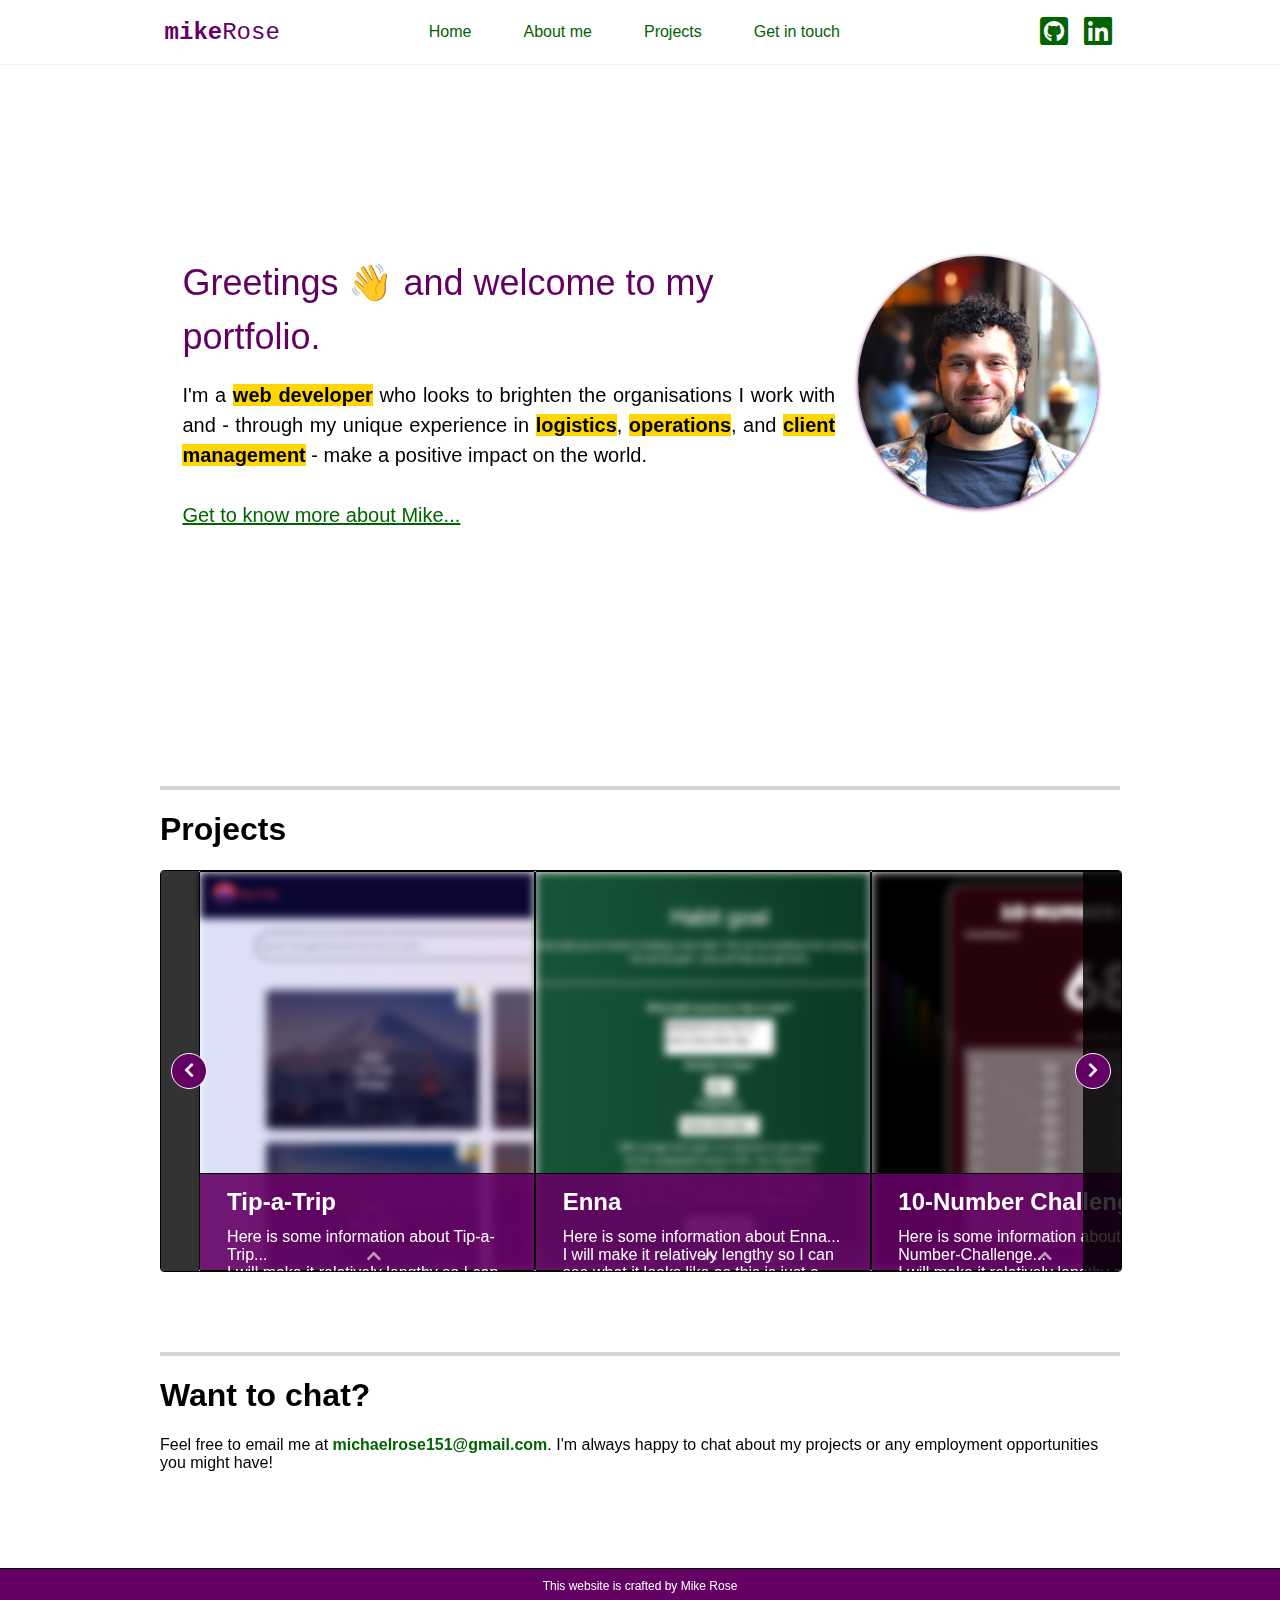
==== home.html @ 32d2ce58 "projects scroll buttons looking how they should" ====
<!DOCTYPE html>
<html>
  <head>
    <title>Mike Rose | Portfolio</title>
    <meta name="description" content="Portfolio website for Mike Rose" />
    <meta charset="utf-8" />
    <link rel="stylesheet" href="styles/general.css" />
    <link rel="stylesheet" href="styles/home.css" />
    <link rel="stylesheet" href="styles/navbar.css" />
    <link
      rel="stylesheet"
      href="https://fonts.googleapis.com/css?family=Signika+Negative"
    />
    <link
      rel="stylesheet"
      href="https://cdnjs.cloudflare.com/ajax/libs/font-awesome/5.15.3/css/all.min.css"
    />
  </head>
  <body>
    <div class="container">
      <header class="header">
        <nav class="nav">
          <div class="name"><a href="home.html"><strong>mike</strong>Rose</div></a>
          <ul class="menu">
            <li><a href="#top">Home</a></li>
            <li><a href="about-me.html">About me</a></li>
            <li><a href="#projects">Projects</a></li>
            <li><a href="#contact">Get in touch</a></li>
          </ul>
          <div class="social-media">
            <div class="social-media-item">
              <a href="https://github.com/MikeRose151" target="_blank">
                <i class="fab fa-github-square"></i>
              </a>
            </div>
            <div class="social-media-item">
              <a href="https://www.linkedin.com/in/mikerose151/" target="_blank">
                <i class="fab fa-linkedin"></i>
              </a>
            </div>
          </div>
        </nav>
      </header>
      <div id="main-content">
        <div id="intro">
          <div id="intro-message">
            <div id="intro-title">Greetings 👋 and welcome to my portfolio.</div>
            <div id="intro-paragraph">
              I'm a <strong><mark>web developer</mark></strong> who looks to brighten the organisations I work with and - through my unique experience in <strong><mark>logistics</mark></strong>, <strong><mark>operations</mark></strong>, and <strong><mark>client management</mark></strong> - make a positive impact on the world.
              <br><br>
              <a href="about.html">Get to know more about Mike...</a>
            </div>
          </div>
          <div id="intro-image">
            <img src="images/Me (Hoxton).jpg" alt="Photo of me (Mike)" />
          </div>
        </div>
        <div id="projects">
          <h1>Projects</h1>
          <div class="projects-display">
            <div class="projects-display-side" id="projects-display-side-left">
              <button class="slider-button slider-button-left" id="slider-button-left">
                <i class="fas fa-chevron-left"></i>
              </button>
            </div>
            <div class="projects-display-side" id="projects-display-side-right">
              <button class="slider-button slider-button-right" id="slider-button-right">
                <i class="fas fa-chevron-right"></i>
              </button>
            </div>
            <div class="slider-container">
              <div class="projects-display-card" id="project-display-card-tat">
                <div
                  class="project-display-card-background"
                  id="project-display-card-image-tat"
                ></div>
                <div class="projects-display-card-title" id="projects-display-card-title-tat">
                  <div class="projects-display-card-title-heading" id="projects-display-card-title-heading-tat">Tip-a-Trip</div>
                  <div class="projects-display-card-paragraph" id="projects-display-card-paragraph-tat">
                    Here is some information about Tip-a-Trip...
                    <br>
                    I will make it relatively lengthy so I can see what it looks like as this is just a test for now.
                    <br>
                    I will make it relatively lengthy so I can see what it looks like as this is just a test for now.
                    <br>
                    I will make it relatively lengthy so I can see what it looks like as this is just a test for now.
                  </div>
                  <div class="projects-display-card-chevron" id="projects-display-card-chevron-tat">
                    <i class="fas fa-chevron-up"></i>
                  </div>
                </div>
              </div>
              <div class="projects-display-card" id="project-display-card-enna">
                <div
                  class="project-display-card-background"
                  id="project-display-card-image-enna"
                ></div>
                <div class="projects-display-card-title" id="projects-display-card-title-enna">
                  <div class="projects-display-card-title-heading" id="projects-display-card-title-heading-enna">Enna</div>
                  <div class="projects-display-card-paragraph" id="projects-display-card-paragraph-enna">
                    Here is some information about Enna...
                    <br>
                    I will make it relatively lengthy so I can see what it looks like as this is just a test for now.
                    <br>
                    I will make it relatively lengthy so I can see what it looks like as this is just a test for now.
                  </div>
                  <div class="projects-display-card-chevron" id="projects-display-card-chevron-enna">
                    <i class="fas fa-chevron-up"></i>
                  </div>
                </div>
              </div>
              <div class="projects-display-card" id="project-display-card-ten-number-challenge">
                <div
                  class="project-display-card-background"
                  id="project-display-card-image-ten-number-challenge"
                ></div>
                <div class="projects-display-card-title" id="projects-display-card-title-ten-number-challenge">
                  <div class="projects-display-card-title-heading" id="projects-display-card-title-heading-ten-number-challenge">10-Number Challenge</div>
                  <div class="projects-display-card-paragraph" id="projects-display-card-paragraph-ten-number-challenge">
                    Here is some information about Ten-Number-Challenge...
                    <br>
                    I will make it relatively lengthy so I can see what it looks like as this is just a test for now.
                    <br>
                    I will make it relatively lengthy so I can see what it looks like as this is just a test for now.
                    <br>
                    I will make it relatively lengthy so I can see what it looks like as this is just a test for now.
                  </div>
                  <div class="projects-display-card-chevron" id="projects-display-card-chevron-ten-number-challenge">
                    <i class="fas fa-chevron-up"></i>
                  </div>
                </div>
              </div>
              <div class="projects-display-card" id="project-display-card-rar">
                <div
                  class="project-display-card-background"
                  id="project-display-card-image-rar"
                ></div>
                <div class="projects-display-card-title" id="projects-display-card-title-rar">
                  <div class="projects-display-card-title-heading" id="projects-display-card-title-rar">Rent-a-Reptile</div>
                  <div class="projects-display-card-paragraph" id="projects-display-card-paragraph-rar">
                    Here is some information about Ten-Number-Challenge...
                    <br>
                    I will make it relatively lengthy so I can see what it looks like as this is just a test for now.
                    <br>
                    I will make it relatively lengthy so I can see what it looks like as this is just a test for now.
                    <br>
                    I will make it relatively lengthy so I can see what it looks like as this is just a test for now.
                  </div>
                  <div class="projects-display-card-chevron" id="projects-display-card-chevron-rar">
                    <i class="fas fa-chevron-up"></i>
                  </div>
                </div>
              </div>
            </div>
          </div>
        </div>
        <div id="contact">
          <h1>Want to chat?</h1>
          <p>
            Feel free to email me at
            <strong><a href = "mailto: michaelrose151@gmail.com">michaelrose151@gmail.com</a></strong>.
            I'm always happy to chat about my projects or any employment opportunities you might have!
          </p>
          <!-- TO-DO LATER -->
          <!-- Requires server-side scripting or a backend service to handle the email sending process -->
          <!-- <div class="contact-form">
            <form action="#" method="post">
              <input type="text" id="name" name="name" placeholder="Your name (Optional)">
              <input type="email" id="email" name="email" placeholder="Your email address" required>
              <br><br>
              <textarea id="message" name="message" rows="4" placeholder="Your message" required></textarea>
              <br>
              <button type="submit">Send to Mike</button>
            </form>
          </div> -->
        </div>
      </div>
    </div>
    <footer class="footer">This website is crafted by Mike Rose</footer>
    <script src="javasript/script.js"></script>
  </body>
</html>
<!-- End of file -->
---- styles/general.css ----
html {
  scroll-behavior: smooth;
}

/* Reset default margin and padding */
body {
  margin: 0;
  font-family: "Trebuchet MS", "Lucida Sans Unicode", "Lucida Grande",
    "Lucida Sans", Arial, sans-serif;
  padding: 0;
}

/* Before adding styling to header, the header was below the navbar so I did this */
.header {
  position: fixed;
  top: 0;
  width: 100%;
  z-index: 100;
}

a {
  color: rgb(0, 100, 0);
  text-decoration: none;
}

a:hover {
  color: rgba(0, 128, 0, 0.5);
}

mark {
  background-color: gold;
}

.container {
  margin: 0px 160px;
}

#main-content {
  margin-top: 64px;
}

.footer {
  background-color: rgb(100, 0, 100);
  bottom: 0;
  color: white;
  font-size: 12px;
  border-top: black 0.5px solid;
  padding: 10px 0;
  text-align: center;
  width: 100%;
  z-index: 100;
}
---- styles/home.css ----
#intro {
  display: flex;
  justify-content: space-evenly;
  margin: 256px 0;
  scroll-margin-top: 256px;
}

#intro-message {
  /* border: 2px solid; */
  /* border-color: purple; */
  /* border-radius: 8px; */
  /* color: rgb(100, 0, 100); */
  line-height: 1.5;
  /* padding: 0 2%; */
  position: relative;
  width: 68%;
}

#intro-title {
  color: rgb(100, 0, 100);
  font-size: 36px;
  margin-bottom: 16px;
}

#intro-paragraph {
  text-align: justify;
  font-size: 20px;
  line-height: 1.5;
}

#intro-paragraph a {
  text-decoration: underline;
}

#intro-more-link {
  position: absolute;
  /* right: 4%; */
}

#intro-image img {
  /* border: 1px solid; */
  /* border-color: purple; */
  border-radius: 50%;
  box-shadow: rgb(100, 0, 100) 0px 1px 4px;
  width: 240px;
  height: auto;
}

#projects {
  border-top: 4px rgba(171, 171, 171, 0.484) solid;
  padding-bottom: 80px;
  scroll-margin-top: 64px;
}

.projects-display {
  border: black solid 1px;
  border-radius: 4px;
  /* display: flex; */
  /* justify-content: space-between; */
  width: 100%;
  overflow: hidden;
  position: relative;
}

.projects-display-side {
  background-color: rgba(0, 0, 0, 0.8);
  position: absolute;
  width: 4%;
  height: 100%;
  z-index: 1;
}

#projects-display-side-left {
  left: 0;
}

#projects-display-side-right {
  right: 0;
}

.slider-container {
  display: flex;
  overflow-x: scroll;
  scroll-snap-type: x mandatory;
  width: 100%;
  position: relative;
  margin: 0;
  padding-left: 4%;
  padding-right: 4%;
  box-sizing: border-box;
}

.slider-button {
  position: absolute;
  top: 50%;
  transform: translateY(-50%);
  width: 36px;
  height: 36px;
  background: rgba(100, 0, 100);
  border: 1px solid rgb(255, 255, 255);
  border-radius: 50%;
  font-size: 16px;
  text-align: center;
  cursor: pointer;
  color: white;
}

.slider-button-left {
  left: 10px;
}

.slider-button-right {
  right: 10px;
}

.projects-display-card {
  border: solid black 1px;
  border-radius: 2px;
  height: 400px;
  width: 38%;
  box-sizing: border-box;
  position: relative;
  flex-shrink: 0;
  flex: 0 0 auto;
}

.projects-display-card-title {
  background-color: rgba(100, 0, 100, 0.9);
  border-top: black 1px solid;
  bottom: 0;
  position: absolute;
  height: 24%;
  width: 100%;
  transition: height 0.5s ease-in-out 0.25s;
}

.projects-display-card-title-heading {
  color: white;
  font-size: 24px;
  font-weight: 560;
  position: absolute;
  padding: 4% 0 0 8%;
  animation: bounce 2s ease infinite;
}

@keyframes bounce {
  0%,
  20%,
  50%,
  80%,
  100% {
    transform: translateY(0);
  }
  40% {
    transform: translateY(-4px); /* Adjust the bounce height */
  }
}

.projects-display-card-paragraph {
  color: white;
  padding: 16% 8% 0 8%;
  pointer-events: none;
  transition: opacity 0.8s ease 0.4s;
}

.projects-display-card-chevron {
  position: absolute;
  bottom: 4%;
  left: 50%;
  color: rgba(255, 255, 255, 0.6);
  font-size: 16px;
  transition: opacity 0.8s ease;
}

.project-display-card-background {
  background-size: cover;
  position: absolute;
  top: 0;
  left: 0;
  width: 100%;
  height: 100%;
  filter: blur(4px);
  transition: filter 0.5s ease-in-out;
  z-index: -1;
}

#project-display-card-image-tat {
  background-image: url(../images/tip-a-trip_screenshot.png);
}

#project-display-card-image-enna {
  background-image: url(../images/enna_screenshot.png);
}

#project-display-card-image-ten-number-challenge {
  background-image: url(../images/ten-number-challenge_screenshot.png);
}

#project-display-card-image-rar {
  background-image: url(../images/rent-a-reptile_screenshot.png);
}

#contact {
  border-top: 4px rgba(171, 171, 171, 0.484) solid;
  padding-bottom: 80px;
  scroll-margin-top: 64px;
}
---- styles/navbar.css ----
.nav {
  align-items: center;
  background-color: white;
  border-bottom: 1px solid rgba(0, 0, 0, 0.05);
  display: flex;
  height: 64px;
  justify-content: space-between;
  left: 0;
  right: 0;
  padding: 0px 160px;
  position: fixed; /* navbar stays top of screen when scrolling */
  top: 0;
}

.name a {
  color: rgb(100, 0, 100);
  font-size: 24px;
  font-family: "Courier New", Courier, monospace;
  padding: 0 4%;
  text-align: center;
}

.menu {
  display: flex; /* makes the list horizontal */
  justify-content: space-between; /* gives each list item space */
  list-style-type: none; /* removes the bullet point from the list */
  margin: 0 16%;
  margin-block-start: 0; /* removes pre-determined positioning for ul */
  margin-block-end: 0; /* removes pre-determined positioning for ul */
  padding-inline-start: 0; /* removes pre-determined positioning for ul */
  width: 100%;
}

.social-media {
  display: flex;
  justify-content: space-between;
  padding-left: 4%;
}

.social-media-item a {
  color: rgb(0, 100, 0);
  font-size: 32px;
  padding: 0 8px;
  text-align: center;
}

.social-media-item a:hover {
  color: rgba(0, 100, 0, 0.5);
}
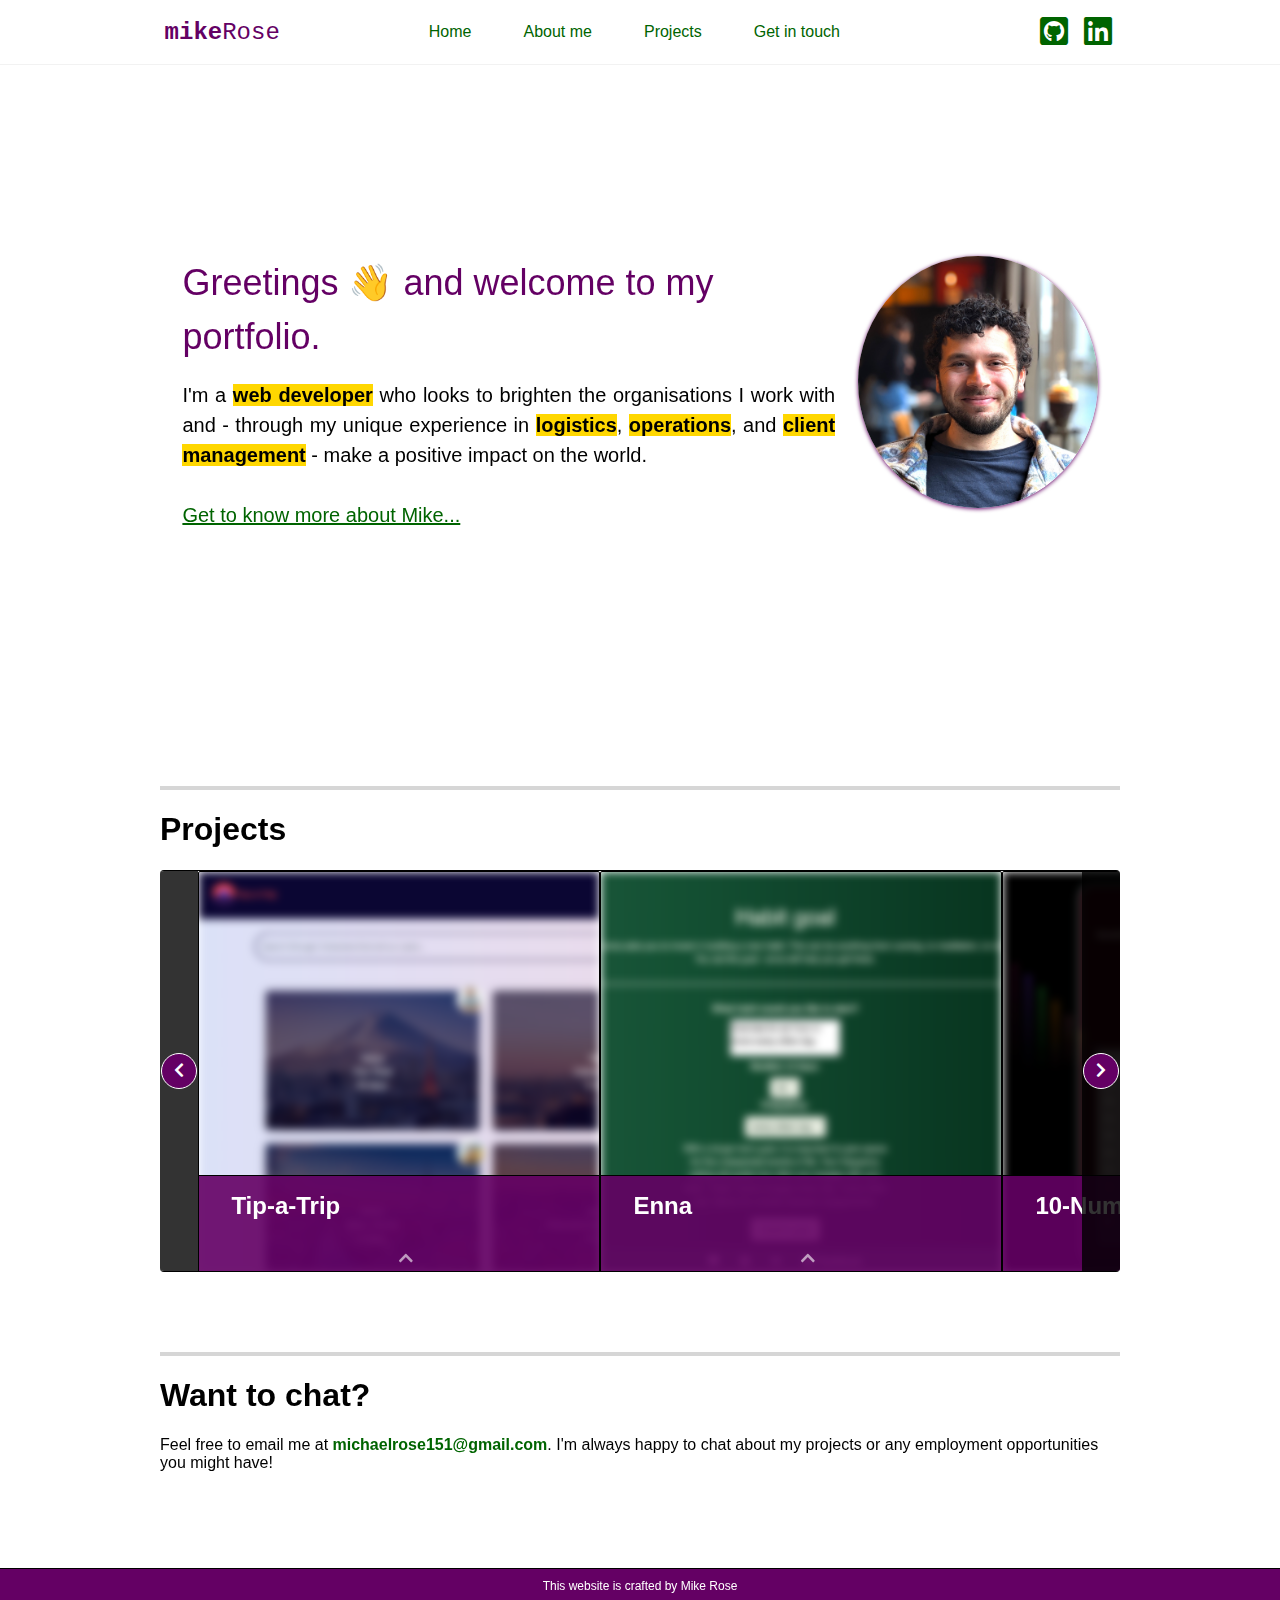
==== commit 54a090d9: "debugged the rar paragraph that wasn't showing" ====
--- a/home.html
+++ b/home.html
@@ -136,9 +136,9 @@
                   id="project-display-card-image-rar"
                 ></div>
                 <div class="projects-display-card-title" id="projects-display-card-title-rar">
-                  <div class="projects-display-card-title-heading" id="projects-display-card-title-rar">Rent-a-Reptile</div>
+                  <div class="projects-display-card-title-heading" id="projects-display-card-title-heading-rar">Rent-a-Reptile</div>
                   <div class="projects-display-card-paragraph" id="projects-display-card-paragraph-rar">
-                    Here is some information about Ten-Number-Challenge...
+                    Here is some information about Rent-a-Reptile...
                     <br>
                     I will make it relatively lengthy so I can see what it looks like as this is just a test for now.
                     <br>
--- a/styles/home.css
+++ b/styles/home.css
@@ -53,10 +53,12 @@
 }
 
 .projects-display {
-  border: black solid 1px;
+  border-top: black solid 1px;
+  border-bottom: black solid 1px;
   border-radius: 4px;
   /* display: flex; */
   /* justify-content: space-between; */
+  height: 400px;
   width: 100%;
   overflow: hidden;
   position: relative;
@@ -68,6 +70,9 @@
   width: 4%;
   height: 100%;
   z-index: 1;
+  display: flex;
+  justify-content: center;
+  align-items: center;
 }
 
 #projects-display-side-left {
@@ -105,23 +110,15 @@
   color: white;
 }
 
-.slider-button-left {
-  left: 10px;
-}
-
-.slider-button-right {
-  right: 10px;
-}
-
 .projects-display-card {
   border: solid black 1px;
   border-radius: 2px;
   height: 400px;
-  width: 38%;
-  box-sizing: border-box;
+  width: 400px;
   position: relative;
   flex-shrink: 0;
   flex: 0 0 auto;
+  overflow: hidden;
 }
 
 .projects-display-card-title {
@@ -158,6 +155,7 @@
 
 .projects-display-card-paragraph {
   color: white;
+  opacity: 0;
   padding: 16% 8% 0 8%;
   pointer-events: none;
   transition: opacity 0.8s ease 0.4s;
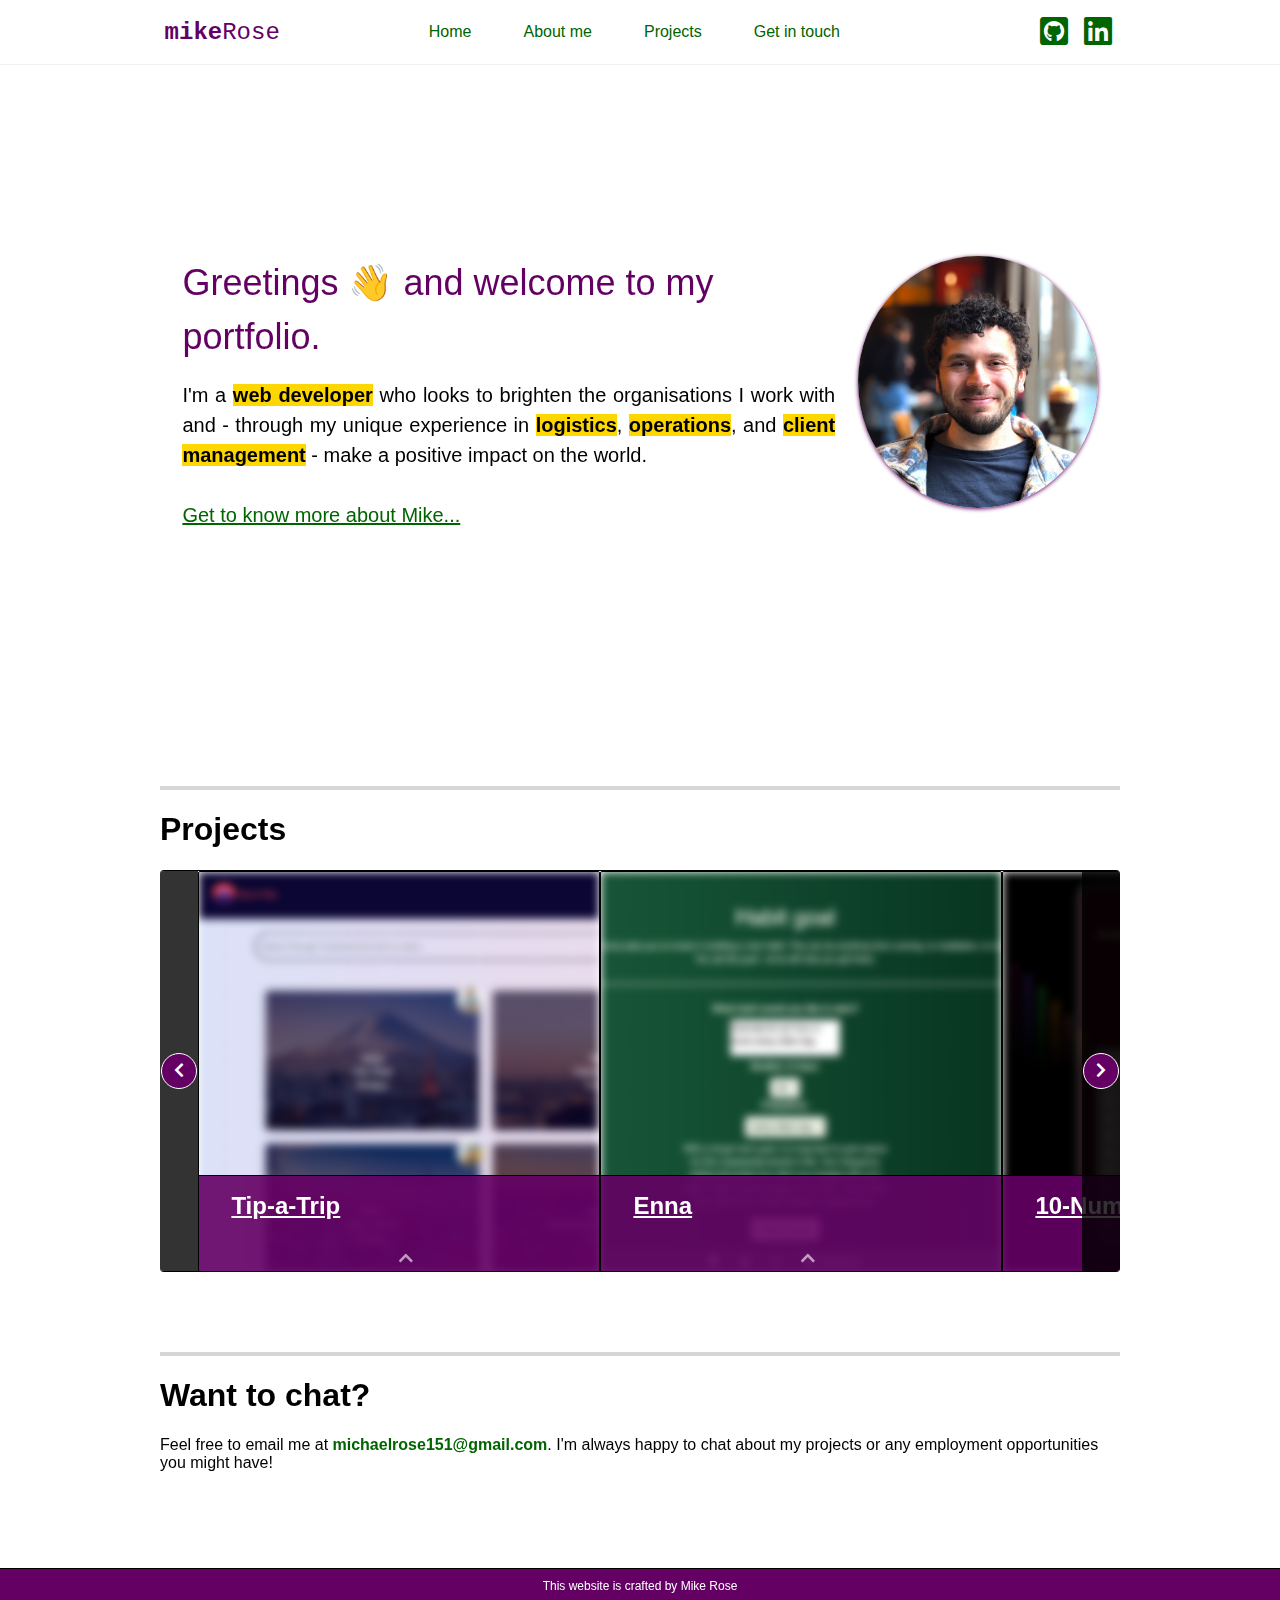
==== commit 24c813de: "project card paragraph styling updated" ====
--- a/home.html
+++ b/home.html
@@ -44,7 +44,7 @@
       <div id="main-content">
         <div id="intro">
           <div id="intro-message">
-            <div id="intro-title">Greetings 👋 and welcome to my portfolio.</div>
+            <div id="intro-title">Greetings <div class="wave-emoji">👋</div> and welcome to my portfolio.</div>
             <div id="intro-paragraph">
               I'm a <strong><mark>web developer</mark></strong> who looks to brighten the organisations I work with and - through my unique experience in <strong><mark>logistics</mark></strong>, <strong><mark>operations</mark></strong>, and <strong><mark>client management</mark></strong> - make a positive impact on the world.
               <br><br>
@@ -77,12 +77,12 @@
                 <div class="projects-display-card-title" id="projects-display-card-title-tat">
                   <div class="projects-display-card-title-heading" id="projects-display-card-title-heading-tat">Tip-a-Trip</div>
                   <div class="projects-display-card-paragraph" id="projects-display-card-paragraph-tat">
-                    Here is some information about Tip-a-Trip...
-                    <br>
+                    <strong>Role:</strong> Full-stack Developer
+                    <br><br>
                     I will make it relatively lengthy so I can see what it looks like as this is just a test for now.
-                    <br>
+                    <br><br>
                     I will make it relatively lengthy so I can see what it looks like as this is just a test for now.
-                    <br>
+                    <br><br>
                     I will make it relatively lengthy so I can see what it looks like as this is just a test for now.
                   </div>
                   <div class="projects-display-card-chevron" id="projects-display-card-chevron-tat">
--- a/styles/home.css
+++ b/styles/home.css
@@ -14,6 +14,34 @@
   /* padding: 0 2%; */
   position: relative;
   width: 68%;
+}
+
+.wave-emoji {
+  animation: wave 4s infinite;
+  display: inline-block;
+}
+
+@keyframes wave {
+  0%,
+  100% {
+    transform: rotate(10deg);
+  }
+  2.5%,
+  97.5% {
+    transform: rotate(-5deg);
+  }
+  5%,
+  95% {
+    transform: rotate(10deg);
+  }
+  7.5%,
+  92.5% {
+    transform: rotate(-5deg);
+  }
+  10%,
+  90% {
+    transform: rotate(10deg);
+  }
 }
 
 #intro-title {
@@ -138,6 +166,7 @@
   position: absolute;
   padding: 4% 0 0 8%;
   animation: bounce 2s ease infinite;
+  text-decoration: underline;
 }
 
 @keyframes bounce {
@@ -155,6 +184,7 @@
 
 .projects-display-card-paragraph {
   color: white;
+  font-size: 14px;
   opacity: 0;
   padding: 16% 8% 0 8%;
   pointer-events: none;
